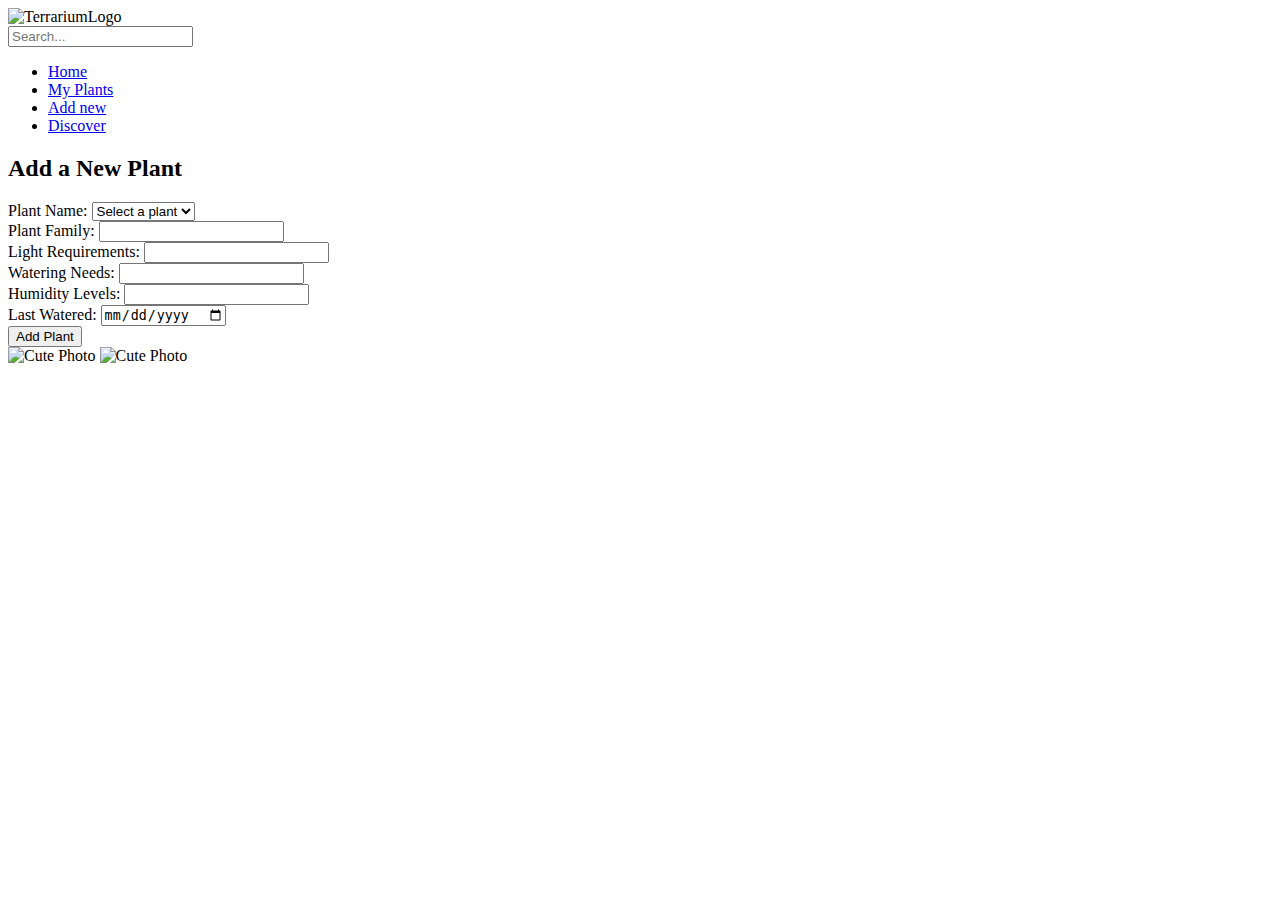
==== structure/addnew.html @ 1c079cc3 "Added pages and functionality" ====
<!DOCTYPE html>
<html lang="en">
  <head>
    <meta charset="UTF-8" />
    <meta name="viewport" content="width=device-width, initial-scale=1.0" />
    <link
      rel="stylesheet"
      href="https://cdnjs.cloudflare.com/ajax/libs/font-awesome/6.4.2/css/all.min.css"
      integrity="sha512-z3gLpd7yknf1YoNbCzqRKc4qyor8gaKU1qmn+CShxbuBusANI9QpRohGBreCFkKxLhei6S9CQXFEbbKuqLg0DA=="
      crossorigin="anonymous"
      referrerpolicy="no-referrer"
    />

    <link
      href="https://fonts.googleapis.com/css2?family=Montserrat:wght@400;700&display=swap"
      rel="stylesheet"
    />
    <link rel="stylesheet" href="./user.css" />
    <link rel="stylesheet" href="./card.css" />
    <meta
      http-equiv="Content-Security-Policy"
      content="frame-src 'self' https://www.youtube.com;"
    />

    <title>User</title>
  </head>
  <body>
    <header>
      <img src="./assets/images/logo.png" alt="TerrariumLogo" width="200px" />
      <div class="search">
        <input type="text" placeholder="Search..." />
        <i class="fa-solid fa-magnifying-glass"></i>
      </div>
      <div class="user">
        <div class="time-container" id="current-time"></div>
        <a href="./user-settings.html"><i class="fa-solid fa-user"></i></a>
      </div>
    </header>
    <main>
      <div class="side-bar">
        <ul>
          <li>
            <a href="./user.html"><i class="fa-solid fa-house"></i>Home</a>
          </li>
          <li>
            <a href="./plants.html"
              ><i class="fa-solid fa-seedling"></i>My Plants</a
            >
          </li>
          <li>
            <a href="#" class="active"
              ><i class="fa-solid fa-plus"></i>Add new</a
            >
          </li>
          <li>
            <a href="./discover.html"
              ><i class="fa-solid fa-magnifying-glass"></i>Discover</a
            >
          </li>
        </ul>
      </div>
      <div class="main-content">
        <div class="add-plant-form">
          <h2>Add a New Plant</h2>
          <form id="plant-form">
            <div class="inputs">
              <div class="input-left">
                <div class="group-input">
                  <label for="plant-name">Plant Name:</label>
                  <select id="plant-name" required>
                    <option value="" disabled selected>Select a plant</option>
                    <option value="Peace Lily">Peace Lily</option>
                    <option value="Snake Plant">Snake Plant</option>
                    <!-- Add more plant options as needed --></select
                  ><br />
                </div>
                <div class="group-input">
                  <label for="plant-family">Plant Family:</label>
                  <input type="text" id="plant-family" readonly /><br />
                </div>

                <div class="group-input">
                  <label for="light-requirements">Light Requirements:</label>
                  <input type="text" id="light-requirements" readonly /><br />
                </div>
              </div>
              <div class="input-right">
                <div class="group-input">
                  <label for="watering-needs">Watering Needs:</label>
                  <input type="text" id="watering-needs" readonly /><br />
                </div>
                <div class="group-input">
                  <label for="humidity-levels">Humidity Levels:</label>
                  <input type="text" id="humidity-levels" readonly /><br />
                </div>
                <div class="group-input">
                  <label for="last-watered">Last Watered:</label>
                  <input type="date" id="last-watered" /><br />
                </div>
              </div>
            </div>
            <button type="submit">Add Plant</button>
          </form>
        </div>
        <div class="footer-thumb">
          <img src="./assets/images/cactus-footer.png" alt="Cute Photo" />
          <img src="./assets/images/footer-cactus.png" alt="Cute Photo" />
        </div>
      </div>
    </main>
    <script src="./clock.js"></script>
    <script src="./addnew.js"></script>
  </body>
</html>
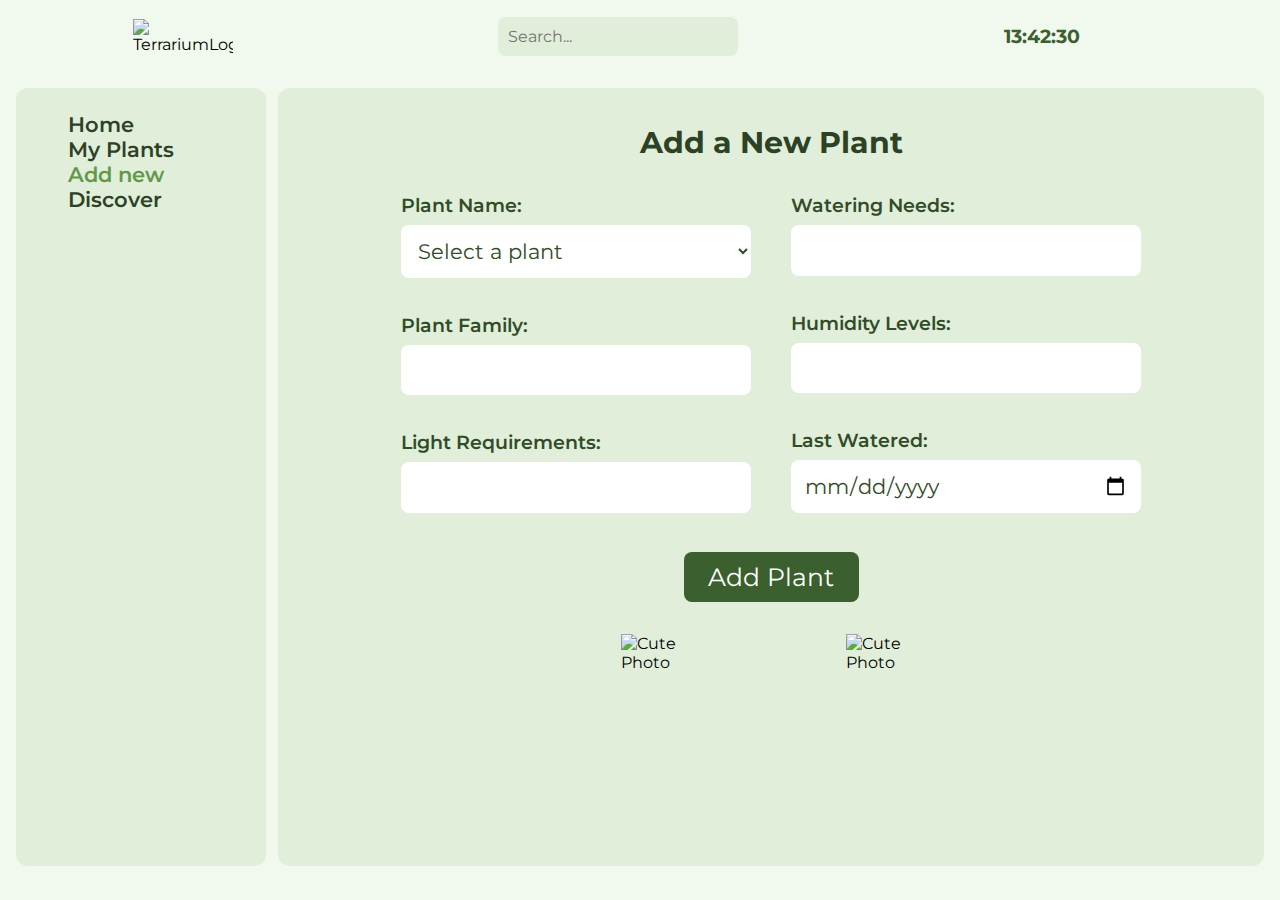
==== commit cbf5be88: "Fixed styles" ====
--- a/structure/addnew.html
+++ b/structure/addnew.html
@@ -15,8 +15,8 @@
       href="https://fonts.googleapis.com/css2?family=Montserrat:wght@400;700&display=swap"
       rel="stylesheet"
     />
-    <link rel="stylesheet" href="./user.css" />
-    <link rel="stylesheet" href="./card.css" />
+    <link rel="stylesheet" href="../styles/plant.css" />
+    <link rel="stylesheet" href="../styles/card.css" />
     <meta
       http-equiv="Content-Security-Policy"
       content="frame-src 'self' https://www.youtube.com;"
@@ -26,7 +26,7 @@
   </head>
   <body>
     <header>
-      <img src="./assets/images/logo.png" alt="TerrariumLogo" width="200px" />
+      <img src="../assets/images/logo.png" alt="TerrariumLogo" width="200px" />
       <div class="search">
         <input type="text" placeholder="Search..." />
         <i class="fa-solid fa-magnifying-glass"></i>
@@ -40,7 +40,7 @@
       <div class="side-bar">
         <ul>
           <li>
-            <a href="./user.html"><i class="fa-solid fa-house"></i>Home</a>
+            <a href="./plant.html"><i class="fa-solid fa-house"></i>Home</a>
           </li>
           <li>
             <a href="./plants.html"
@@ -70,8 +70,7 @@
                   <select id="plant-name" required>
                     <option value="" disabled selected>Select a plant</option>
                     <option value="Peace Lily">Peace Lily</option>
-                    <option value="Snake Plant">Snake Plant</option>
-                    <!-- Add more plant options as needed --></select
+                    <option value="Snake Plant">Snake Plant</option></select
                   ><br />
                 </div>
                 <div class="group-input">
@@ -103,12 +102,12 @@
           </form>
         </div>
         <div class="footer-thumb">
-          <img src="./assets/images/cactus-footer.png" alt="Cute Photo" />
-          <img src="./assets/images/footer-cactus.png" alt="Cute Photo" />
+          <img src="../assets/images/cactus-footer.png" alt="Cute Photo" />
+          <img src="../assets/images/footer-cactus.png" alt="Cute Photo" />
         </div>
       </div>
     </main>
-    <script src="./clock.js"></script>
-    <script src="./addnew.js"></script>
+    <script src="../functionalities/clock.js"></script>
+    <script src="../functionalities/addnew.js"></script>
   </body>
 </html>
--- a/styles/plant.css
+++ b/styles/plant.css
@@ -0,0 +1,679 @@
+* {
+  margin: 0;
+  padding: 0;
+  box-sizing: border-box;
+  font-family: "Montserrat";
+}
+body {
+  background-color: #f1f8ed;
+  overflow: hidden;
+}
+header {
+  display: flex;
+  justify-content: space-around;
+  align-items: center;
+  height: 8vh;
+  margin: 0;
+}
+.side-bar ul li a {
+  text-decoration: none;
+  font-size: 1.3rem;
+  color: #2d4126;
+  font-weight: 600;
+  transition: all 0.8s;
+}
+.side-bar ul li a:hover {
+  color: #619949;
+}
+.side-bar ul li a:hover i {
+  color: #619949;
+}
+.side-bar ul li a.active i {
+  color: #619949;
+}
+.side-bar ul li a.active {
+  color: #619949;
+}
+.side-bar ul li a i {
+  margin: 1rem;
+  transition: all 0.8s;
+}
+.side-bar ul {
+  list-style: none;
+}
+header img {
+  width: 100px;
+}
+header input {
+  border-radius: 8px;
+  font-size: 1rem;
+  padding: 10px;
+  color: #3b5f2e;
+  background-color: #e1eed9;
+  border: none;
+}
+.search {
+  position: relative;
+}
+.search i {
+  position: absolute;
+  right: 15px;
+  top: 11px;
+  font-size: 1.2rem;
+  color: #3b5f2e;
+  cursor: pointer;
+}
+.search i:hover {
+  color: #619949;
+}
+
+header input:focus {
+  outline: none;
+  border: solid 2px #2d4126;
+}
+.user {
+  display: flex;
+  justify-content: center;
+  align-items: center;
+}
+.user a {
+  margin-left: 2.7rem;
+}
+.user i {
+  font-size: 1.8rem;
+  color: #2d4126;
+  transition: all 0.8s;
+}
+.user i:hover {
+  color: #619949;
+}
+.time-container {
+  color: #3b5f2e;
+  font-size: 1.2rem;
+  font-weight: 700;
+  width: 100px;
+}
+main {
+  position: relative;
+  display: flex;
+  justify-content: space-between;
+  height: 90vh;
+  padding: 1rem;
+}
+.side-bar {
+  width: 20%;
+  background-color: #e1eed9;
+  height: 100%;
+  display: flex;
+  flex-direction: column;
+  padding: 20px;
+  padding-top: 24px;
+  border-radius: 0.75rem;
+}
+.main-content {
+  width: 79%;
+  background-color: #e1eed9;
+  border-radius: 0.75rem;
+  display: flex;
+  flex-direction: column;
+  padding: 20px;
+  border-radius: 0.75rem;
+  overflow-y: auto;
+}
+
+.calendar-container {
+  max-width: 575px;
+  margin: 0;
+  padding: 18px;
+  background-color: white;
+  border-radius: 0.5rem;
+}
+
+.watering-day div {
+  background-color: #619949;
+  color: white;
+}
+
+#prevBtn,
+#nextBtn {
+  background-color: transparent;
+  color: white;
+  border: none;
+  padding: 10px 20px;
+  cursor: pointer;
+}
+
+#prevBtn {
+  margin-right: 10px;
+}
+.header {
+  width: 575px;
+  text-align: center;
+  margin-bottom: 20px;
+  color: #314c28;
+}
+.header h2 {
+  color: #314c28;
+}
+.header i {
+  color: #314c28;
+}
+
+#monthYear {
+  margin: 0;
+  display: inline-block;
+}
+
+#calendar {
+  width: 100%;
+  border-collapse: collapse;
+  background-color: white;
+  border-radius: 0.5rem;
+  padding: 5px;
+}
+
+#calendar th,
+#calendar td {
+  border: none;
+  padding: 10px;
+  text-align: center;
+  cursor: pointer;
+}
+#calendar div {
+  border-radius: 50%;
+  width: 50px;
+  height: 50px;
+  display: flex;
+  justify-content: center;
+  align-items: center;
+}
+#calendar th {
+  border-bottom: #c5dfb7 solid 1px;
+}
+.needs-watering {
+  border: 1px solid #c5dfb7;
+  background-color: #e1eed9;
+}
+.header {
+  display: flex;
+  justify-content: center;
+  align-items: center;
+  margin: 1rem 0;
+}
+.modal {
+  z-index: 9999;
+  display: none;
+  position: fixed;
+  top: 0;
+  left: 0;
+  width: 100%;
+  height: 100%;
+  background-color: rgba(0, 0, 0, 0.5);
+  justify-content: center;
+  align-items: center;
+}
+
+.modal-content {
+  background-color: #fff;
+  padding: 20px;
+  border-radius: 5px;
+  box-shadow: 0px 0px 10px 0px rgba(0, 0, 0, 0.5);
+  width: 80%;
+  height: 80%;
+  position: relative;
+  overflow-y: scroll;
+  overflow-x: hidden;
+}
+.modal-info {
+  display: flex;
+  flex-direction: column;
+  justify-content: center;
+  align-items: center;
+
+  margin: 2rem;
+}
+
+.close {
+  position: absolute;
+  top: 10px;
+  right: 10px;
+  font-size: 24px;
+  cursor: pointer;
+}
+#modal-image {
+  width: 30%;
+}
+
+#plant-form input,
+select {
+  border: none;
+  width: 350px;
+  font-size: 1.3rem;
+  border-radius: 8px;
+  padding: 0.8rem;
+  background-color: white;
+  color: #314c28;
+}
+.inputs {
+  display: flex;
+  justify-content: space-around;
+  align-items: center;
+  gap: 2.5rem;
+}
+#plant-form input:focus,
+select:focus {
+  border: 1px solid #619949;
+  max-width: 350px;
+  font-size: 1.3rem;
+  border-radius: 12px;
+  padding: 0.8rem;
+  outline: none;
+}
+#plant-form button {
+  background-color: #3b5f2e;
+  border: none;
+  width: 175px;
+  padding: 10px;
+  border-radius: 8px;
+  font-size: 25px;
+  color: white;
+  transition: all 0.7s;
+}
+#plant-form button:hover {
+  background-color: #4a7937;
+  cursor: pointer;
+}
+.group-input {
+  display: flex;
+  flex-direction: column;
+}
+.group-input label {
+  font-size: 1.2rem;
+  margin-bottom: 0.5rem;
+  margin-top: 1rem;
+  color: #314c28;
+  font-weight: 600;
+}
+.add-plant-form {
+  margin: 1rem 2rem;
+}
+.add-plant-form h2 {
+  color: #2d4126;
+  font-size: 1.9rem;
+  margin-bottom: 1rem;
+  text-align: center;
+}
+#plant-form {
+  display: flex;
+  flex-direction: column;
+  justify-content: center;
+  align-items: center;
+}
+.footer-thumb {
+  display: flex;
+  align-items: end;
+  justify-content: space-around;
+  overflow: hidden;
+  width: 300px;
+  margin: 1rem auto;
+}
+.footer-thumb img:nth-child(1) {
+  width: 150px;
+  animation: movePlants 4s linear infinite;
+  margin-right: 150px;
+}
+.footer-thumb img:nth-child(2) {
+  width: 150px;
+  animation: movePlants 4s linear infinite;
+}
+@keyframes movePlants {
+  0% {
+    transform: translateX(-300px);
+  }
+  100% {
+    transform: translateX(300px);
+  }
+}
+@media (max-width: 1000px) {
+  .footer-section {
+    width: 100%;
+    display: flex;
+    flex-direction: column;
+    justify-content: space-around;
+    align-items: center;
+  }
+}
+.plants-card {
+  position: relative;
+  background-color: white;
+  border-radius: 0.75rem;
+  padding: 1rem;
+  display: flex;
+  flex-direction: column;
+  justify-content: flex-start;
+  align-items: center;
+  width: 300px;
+  height: 300px;
+  margin: 1rem;
+}
+.plants-card img {
+  height: 90%;
+}
+.plants-card h2 {
+  margin: 0;
+  color: #2d4126;
+}
+.plants {
+  display: flex;
+  justify-content: center;
+  flex-wrap: wrap;
+}
+.plants-card:hover {
+  cursor: pointer;
+  box-shadow: rgba(0, 0, 0, 0.15) 0px 3px 3px 0px;
+}
+.all-plants {
+  text-align: center;
+  margin: 1rem;
+  font-size: 1.8rem;
+  color: #2d4126;
+}
+
+.add-new-home {
+  background-color: #619949;
+  border-radius: 0.75rem;
+  display: flex;
+  flex-direction: column;
+  align-items: center;
+  justify-content: center;
+  gap: 1rem;
+  width: 48%;
+  color: white;
+}
+.add-new-home:hover {
+  cursor: pointer;
+  box-shadow: rgba(0, 0, 0, 0.15) 0px 3px 3px 0px;
+}
+.add-new-home i {
+  font-size: 4rem;
+}
+.add-new-home span {
+  font-size: 2rem;
+}
+.all-plants-home {
+  background-color: white;
+  border-radius: 0.75rem;
+  display: flex;
+  flex-direction: column;
+  justify-content: center;
+  align-items: center;
+  width: 48%;
+}
+.all-plants-home:hover {
+  cursor: pointer;
+  box-shadow: rgba(0, 0, 0, 0.15) 0px 3px 3px 0px;
+}
+.all-plants-home a {
+  text-decoration: none;
+  padding: 1rem 0.7rem;
+  border: 1px solid #3b5f2e;
+  color: #3b5f2e;
+  font-weight: 500;
+  border-radius: 8px;
+  margin: 1rem 0;
+}
+.all-plants-home a:hover {
+  background-color: #f1f8ed;
+}
+.plants-home {
+  display: flex;
+}
+.home-images {
+  background-color: #f1f8ed;
+  border-radius: 0.5rem;
+  width: 200px;
+  height: 200px;
+  margin: 0.5rem;
+  display: flex;
+  justify-content: center;
+  align-items: center;
+}
+.home-images img {
+  height: 100%;
+}
+.content-home {
+  display: flex;
+  justify-content: space-around;
+}
+.noti-banner {
+  background-color: #f1f8ed;
+  border: 1px solid #7fb566;
+  border-radius: 0.5rem;
+  padding: 1rem;
+  margin: 1rem;
+  display: flex;
+  justify-content: flex-start;
+  flex-direction: column;
+  align-items: flex-start;
+}
+.noti-banner i {
+  color: #7fb566;
+  font-size: 1.6rem;
+  margin: 1rem;
+}
+.noti-banner p {
+  margin-bottom: 1rem;
+  margin-left: 1rem;
+  font-size: 1.3rem;
+}
+.noti-banner a {
+  text-decoration: none;
+  padding: 1rem 0.7rem;
+  border: 1px solid #3b5f2e;
+  color: #3b5f2e;
+  font-weight: 500;
+  border-radius: 8px;
+  margin: 1rem 0;
+  margin-left: 1rem;
+}
+.noti-banner a:hover {
+  background-color: #e1eed9;
+}
+.discover-home {
+  width: 100%;
+  height: 300px;
+  border-radius: 0.75rem;
+  overflow: hidden;
+  margin: 1rem;
+  position: relative;
+  transition: all 0.7s;
+}
+.discover-home img {
+  width: 100%;
+  object-fit: cover;
+}
+.discover {
+  background-color: #c5dfb7;
+  opacity: 0.3;
+  width: 100%;
+  height: 100%;
+  position: absolute;
+  bottom: -100%;
+  display: flex;
+  justify-content: center;
+  align-items: center;
+  transition: all 0.7s;
+}
+.discover h2 {
+  font-size: 2rem;
+  opacity: 1;
+  color: black;
+}
+.discover i {
+  font-size: 2.5rem;
+  margin: 1rem;
+}
+.discover-home:hover .discover {
+  cursor: pointer;
+  position: absolute;
+  transform: translateY(-100%);
+}
+.profile-info {
+  display: flex;
+  justify-content: space-around;
+  align-items: center;
+  height: 100vh;
+  margin: 0;
+}
+
+.profile-info .container {
+  text-align: center;
+  display: flex;
+  flex-direction: column;
+  justify-content: center;
+  align-items: center;
+}
+.profile-pic {
+  width: 200px;
+  height: 200px;
+  border: 1rem solid #c5dfb7;
+  overflow: hidden;
+  border-radius: 50%;
+  display: flex;
+  align-items: center;
+  justify-content: center;
+}
+#profileImage {
+  height: 100%;
+  object-fit: cover;
+}
+
+button {
+  margin-top: 20px;
+}
+/* Styles for the modal */
+.modalProfile {
+  display: none;
+  position: fixed;
+  z-index: 1;
+  left: 0;
+  top: 0;
+  width: 100%;
+  height: 100%;
+  overflow: auto;
+  background-color: rgb(0, 0, 0);
+  background-color: rgba(0, 0, 0, 0.4);
+  padding-top: 60px;
+  justify-content: center;
+  align-items: center;
+}
+
+.modal-profile-content {
+  position: relative;
+  background-color: #fefefe;
+  margin: 5% auto;
+  padding: 20px;
+  border: 1px solid #888;
+  width: 50%;
+  height: 50%;
+  border-radius: 0.5rem;
+  text-align: center;
+  display: flex;
+  flex-direction: column;
+  justify-content: center;
+  align-items: center;
+  gap: 15px;
+}
+
+.close {
+  color: #aaa;
+  float: right;
+  font-size: 28px;
+  font-weight: bold;
+}
+
+.close:hover,
+.close:focus {
+  color: black;
+  text-decoration: none;
+  cursor: pointer;
+}
+
+.custom-file-input {
+  display: inline-block;
+  padding: 10px 20px;
+  font-size: 1.2rem;
+  background-color: transparent;
+  color: #4a7937;
+  border: none;
+  border-radius: 8px;
+  cursor: pointer;
+  border: #4a7937 1px solid;
+}
+
+.custom-file-input:hover {
+  background-color: #e1eed9;
+}
+
+/* Hide the actual file input */
+.file-input-hidden {
+  display: none;
+}
+#editButton,
+#modalSaveButton,
+#ProfileForm button {
+  background-color: #3b5f2e;
+  border: none;
+  width: 175px;
+  padding: 10px;
+  border-radius: 8px;
+  font-size: 25px;
+  color: white;
+  transition: all 0.5s;
+}
+
+#editButton:hover,
+#modalSaveButton:hover,
+#ProfileForm button:hover {
+  background-color: #4a7937;
+  cursor: pointer;
+}
+#editButton i {
+  margin-right: 1.5rem;
+}
+.form-group {
+  display: flex;
+  flex-direction: column-reverse;
+}
+.form-group input {
+  background-color: white;
+  border: none;
+  border-radius: 8px;
+  padding: 10px;
+  font-size: 1.5rem;
+  color: #314c28;
+}
+#ProfileForm input:focus {
+  border: 1px solid #314c28;
+  outline: none;
+}
+.form-group span {
+  margin-top: 0.5rem;
+  margin-bottom: 0.5rem;
+  font-size: 1.3rem;
+  font-weight: 600;
+  color: #2d4126;
+}
+.profile-settings {
+  width: 40%;
+}
+.profile-info .container {
+  background-color: #f1f8ed;
+  padding: 2.5rem;
+  border-radius: 0.75rem;
+}
+.profile-plants {
+  font-size: 1.2rem;
+  margin: 1rem;
+  color: #2d4126;
+}
--- a/styles/card.css
+++ b/styles/card.css
@@ -0,0 +1,160 @@
+.card-icons {
+  width: 35px;
+  height: 35px;
+  border-radius: 50%;
+  display: flex;
+  justify-content: center;
+  align-items: center;
+  background-color: #619949;
+}
+.impact-card {
+  position: relative;
+  display: flex;
+  justify-content: start;
+  align-items: center;
+  width: 700px;
+  height: auto;
+  border-radius: 12px;
+  background-color: #7fb566;
+  padding-right: 50px;
+}
+.impact-card:hover {
+  box-shadow: rgba(0, 0, 0, 0.15) 0px 3px 3px 0px;
+}
+.impact-card-title {
+  width: 120px;
+  height: 100%;
+  display: flex;
+  justify-content: center;
+  align-items: center;
+}
+.impact-card-title h3 {
+  font-size: 20px;
+  transform: rotate(270deg);
+  height: 24px;
+  width: 100%;
+}
+.impact button {
+  font-size: 22px;
+  padding: 10px 20px;
+  border: none;
+  border-radius: 8px;
+  background-color: transparent;
+  color: #3b5f2e;
+  border: solid 1px #3b5f2e;
+  margin-top: 3rem;
+}
+.impact button:hover {
+  background-color: #e1eed9;
+  cursor: pointer;
+}
+.plant-needs {
+  display: flex;
+  flex-direction: column;
+  justify-content: space-around;
+  gap: 15px;
+  position: absolute;
+  right: 120px;
+}
+.plant-needs__card {
+  margin-left: 20px;
+  display: flex;
+  justify-content: start;
+  align-items: center;
+  gap: 10px;
+}
+.plant-needs__card i {
+  font-size: 25px;
+  color: white;
+}
+.card-requirments h4 {
+  font-size: 18px;
+  color: white;
+}
+.card-requirments span {
+  color: #c5dfb7;
+  font-size: 1.1rem;
+}
+.plant-care {
+  height: 265px;
+}
+.impact-card img {
+  height: 100%;
+}
+.plant-group {
+  display: flex;
+  flex-direction: row-reverse;
+  justify-content: center;
+  align-items: flex-start;
+  gap: 2rem;
+}
+.plant-group .plant-needs {
+  position: relative;
+  right: auto;
+}
+.plant-info {
+  display: flex;
+  flex-direction: column;
+  justify-content: space-around;
+  gap: 15px;
+}
+.info-noti {
+  flex-direction: column;
+  width: 50%;
+  background-color: white;
+  padding: 20px;
+  border-radius: 0.75rem;
+  display: flex;
+  justify-content: flex-start;
+  align-items: center;
+  gap: 1rem;
+}
+.notifications {
+  width: 100%;
+  display: flex;
+  justify-content: flex-start;
+  align-items: center;
+  gap: 1rem;
+}
+.info {
+  display: flex;
+  gap: 1rem;
+}
+.care-section {
+  margin-top: 1rem;
+  display: flex;
+  justify-content: space-between;
+  align-items: flex-end;
+}
+.care-section iframe {
+  border-radius: 0.75rem;
+  width: 100%;
+  height: 100%;
+}
+.music {
+  display: flex;
+  flex-direction: column;
+  justify-content: flex-start;
+  align-items: center;
+  width: 60%;
+  height: 95%;
+}
+.music h2 {
+  margin-bottom: 1rem;
+  color: #3b5f2e;
+  text-align: center;
+}
+.schedule {
+  display: flex;
+  flex-direction: column;
+  justify-content: flex-start;
+  align-items: center;
+}
+.days-watered {
+  display: flex;
+  flex-direction: column;
+  gap: 1rem;
+}
+.days-watered span {
+  font-size: 1.3rem;
+}
